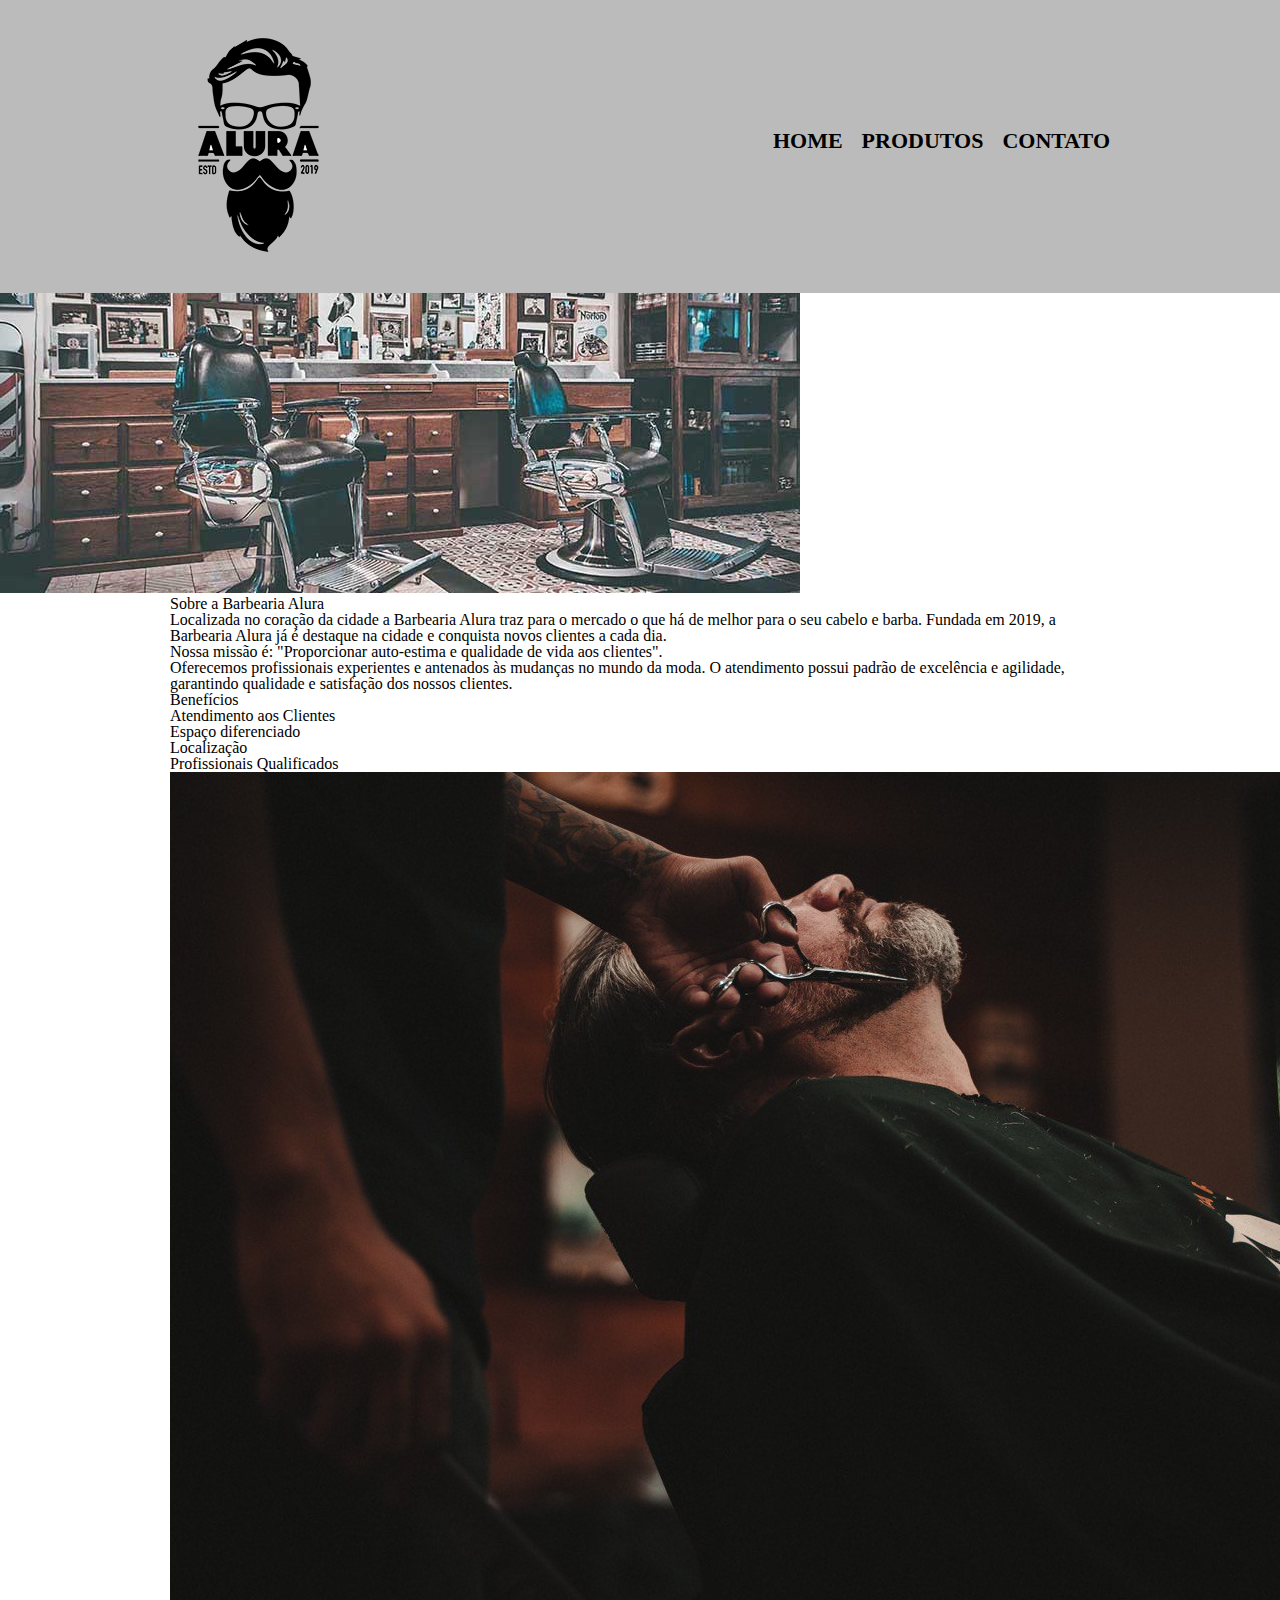
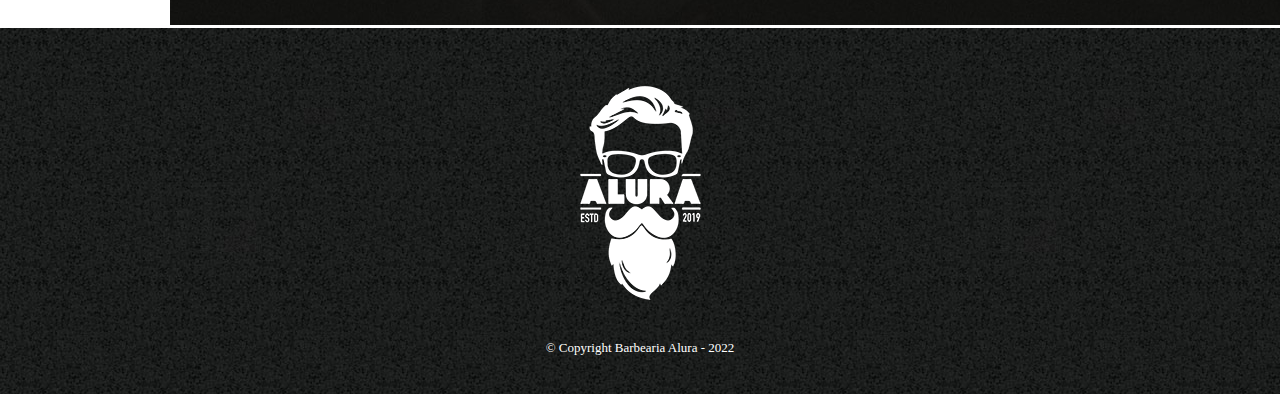
==== index.html @ 00eb18dc "Melhorando a estrutura da página principal index" ====
<!DOCTYPE html>
<html lang="pt-br">
	<head>
		<meta charset="UTF-8">
		<title>Barbearia Alura</title>
		<link rel="stylesheet" href="style/reset.css">
		<link rel="stylesheet" href="style/style.css">
	</head>
	<body>
		<header>
			<div class="caixa">
				<h1><img src="img/logo.png"></h1>
				<nav>
					<ul>
						<li><a href="index.html">Home</a></li>
						<li><a href="produtos.html">Produtos</a></li>
						<li><a href="contato.html">Contato</a></li>
					</ul>
				</nav>
			</div>
		</header>
        <img id="banner" src="img/banner.jpg">
        <main>
            <section class="principal">
                <h2 class="titulo-centralizado">Sobre a Barbearia Alura</h2>
                <p>Localizada no coração da cidade a <strong>Barbearia Alura</strong> traz para o mercado o que há de melhor para o seu cabelo e barba. Fundada em 2019, a Barbearia Alura já é destaque na cidade e conquista novos clientes a cada dia.</p>
                <p id="missao"><em>Nossa missão é: <strong>"Proporcionar auto-estima e qualidade de vida aos clientes"</strong>.</em></p>
                <p>Oferecemos profissionais experientes e antenados às mudanças no mundo da moda. O atendimento possui padrão de excelência e agilidade, garantindo qualidade e satisfação dos nossos clientes.</p>
            </section>
            <section class="beneficios">
                <h3 class="titulo-centralizado">Benefícios</h3>
                <ul>
                    <li class="itens">Atendimento aos Clientes</li>
                    <li class="itens">Espaço diferenciado</li>
                    <li class="itens">Localização</li>
                    <li class="itens">Profissionais Qualificados</li>
                </ul>
                <img src="img/beneficios.jpg" class="imagembeneficios">
            </section>
        </main>
        <footer>
			<img src="img/logo-branco.png">
			<p class="copyright">&copy; Copyright Barbearia Alura - 2022</p>
		</footer>
	</body>
</html>
---- style/style.css ----
header {
	background: #BBBBBB;
	padding: 20px 0;
}

.caixa {
	position: relative;
	width: 940px;
	margin: 0 auto;
}

nav {
	position: absolute;
	top: 110px;
	right: 0;
}

nav li {
	display: inline;
	margin: 0 0 0 15px;
}

nav a {
	text-transform: uppercase;
	color: #000000;
	font-weight: bold;
	font-size: 22px;
	text-decoration: none;
}

nav a:hover {
	color: #C78C19;
	text-decoration: underline;
}

.produtos {
	width: 940px;
	margin: 0 auto;
	padding: 50px 0;
}

.produtos li {
	display: inline-block;
	text-align: center;
	width: 30%;
	vertical-align: top;
	margin: 0 1.5%;
	padding: 30px 20px;
	box-sizing: border-box;
	border: 2px solid #000000;
	border-radius: 10px;
}

.produtos li:hover {
	border-color: #C78C19;
}

.produtos li:active {
	border-color: #088C19;	
}

.produtos li:hover h2 {
	font-size: 34px;
}

.produtos h2 {
	font-size: 30px;
	font-weight: bold;
}

.produto-descricao {
	font-size: 18px;
}

.produto-preco {
	font-size: 22px;
	font-weight: bold;
	margin-top: 10px;
}

footer {
	text-align: center;
	background: url("../img/bg.jpg");
	padding: 40px 0;
}

.copyright {
	color: #FFFFFF;
	font-size: 13px;
	margin: 20px 0 0;
}

main {
	width: 940px;
	margin: 0 auto;
}

form {
	margin: 40px 0;
}

form label, form legend {
	display:block;
	font-size: 20px;
	margin: 0 0 10px;
}

.input-padrao {
	display: block;
	margin: 0 0 20px;
	padding: 10px 25px;
	width: 50%;
}

.checkbox {
	margin: 20px 0;
}

.enviar {
	width:40%;
	padding: 15px 0;
	background: orange;
	color: white;
	font-weight: bold;
	font-size: 18px;
	border: none;
	border-radius: 5px;
	transition: 1s all;
	cursor: pointer;
}

.enviar:hover {
	background: darkorange;
	transform: scale(1.2);
}

table {
	margin: 20px 0 40px;
}

thead {
	background: #555555;
	color: white;
	font-weight: bold;
}

td, th {
	border: 1px solid #000000;
	padding: 8px 15px;
}
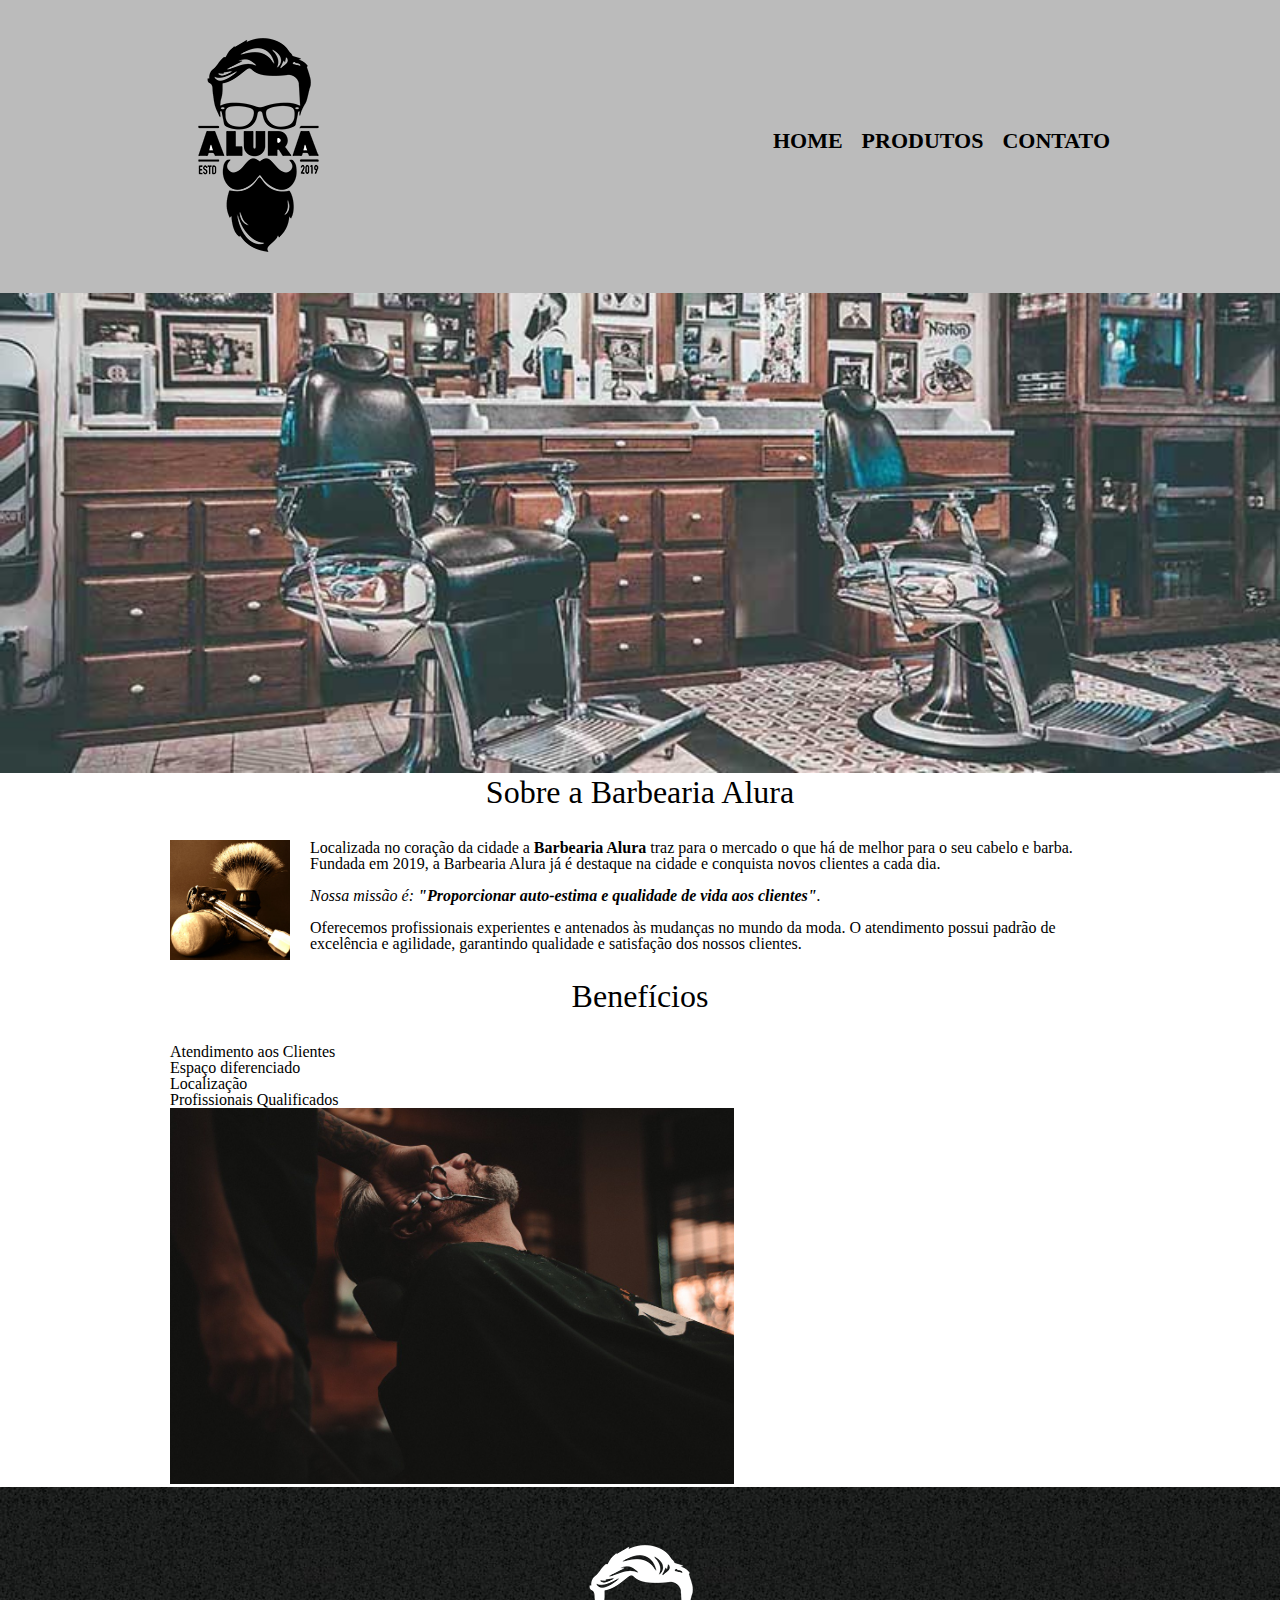
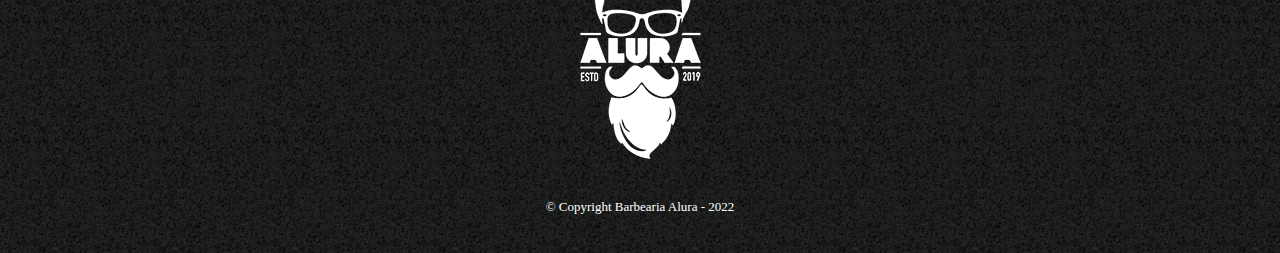
==== commit 8c76c735: "Melhorando style da página principal index" ====
--- a/index.html
+++ b/index.html
@@ -19,16 +19,17 @@
 				</nav>
 			</div>
 		</header>
-        <img id="banner" src="img/banner.jpg">
+        <img class="banner" src="img/banner.jpg">
         <main>
             <section class="principal">
-                <h2 class="titulo-centralizado">Sobre a Barbearia Alura</h2>
+                <h2 class="titulo-principal">Sobre a Barbearia Alura</h2>
+                <img class="utensilios" src="img/utensilios.jpg" alt="Utensílios de um barbeiro">
                 <p>Localizada no coração da cidade a <strong>Barbearia Alura</strong> traz para o mercado o que há de melhor para o seu cabelo e barba. Fundada em 2019, a Barbearia Alura já é destaque na cidade e conquista novos clientes a cada dia.</p>
                 <p id="missao"><em>Nossa missão é: <strong>"Proporcionar auto-estima e qualidade de vida aos clientes"</strong>.</em></p>
                 <p>Oferecemos profissionais experientes e antenados às mudanças no mundo da moda. O atendimento possui padrão de excelência e agilidade, garantindo qualidade e satisfação dos nossos clientes.</p>
             </section>
             <section class="beneficios">
-                <h3 class="titulo-centralizado">Benefícios</h3>
+                <h3 class="titulo-principal">Benefícios</h3>
                 <ul>
                     <li class="itens">Atendimento aos Clientes</li>
                     <li class="itens">Espaço diferenciado</li>
--- a/style/style.css
+++ b/style/style.css
@@ -147,4 +147,37 @@
 td, th {
 	border: 1px solid #000000;
 	padding: 8px 15px;
-}+}
+/* css da página inicial */
+.banner {
+    width: 100%;
+}
+
+.titulo-principal {
+    text-align: center;
+    font-size: 2em;
+    margin-bottom: 1em;
+    clear: left;
+}
+
+.principal p {
+    margin-bottom: 1em;
+}
+
+.principal strong {
+    font-weight: bold;
+}
+
+.principal em {
+    font-style: italic;
+}
+
+.utensilios {
+    width: 120px;
+    float: left;
+    margin: 0 20px 20px 0;
+}
+
+.imagembeneficios {
+    width: 60%;
+}
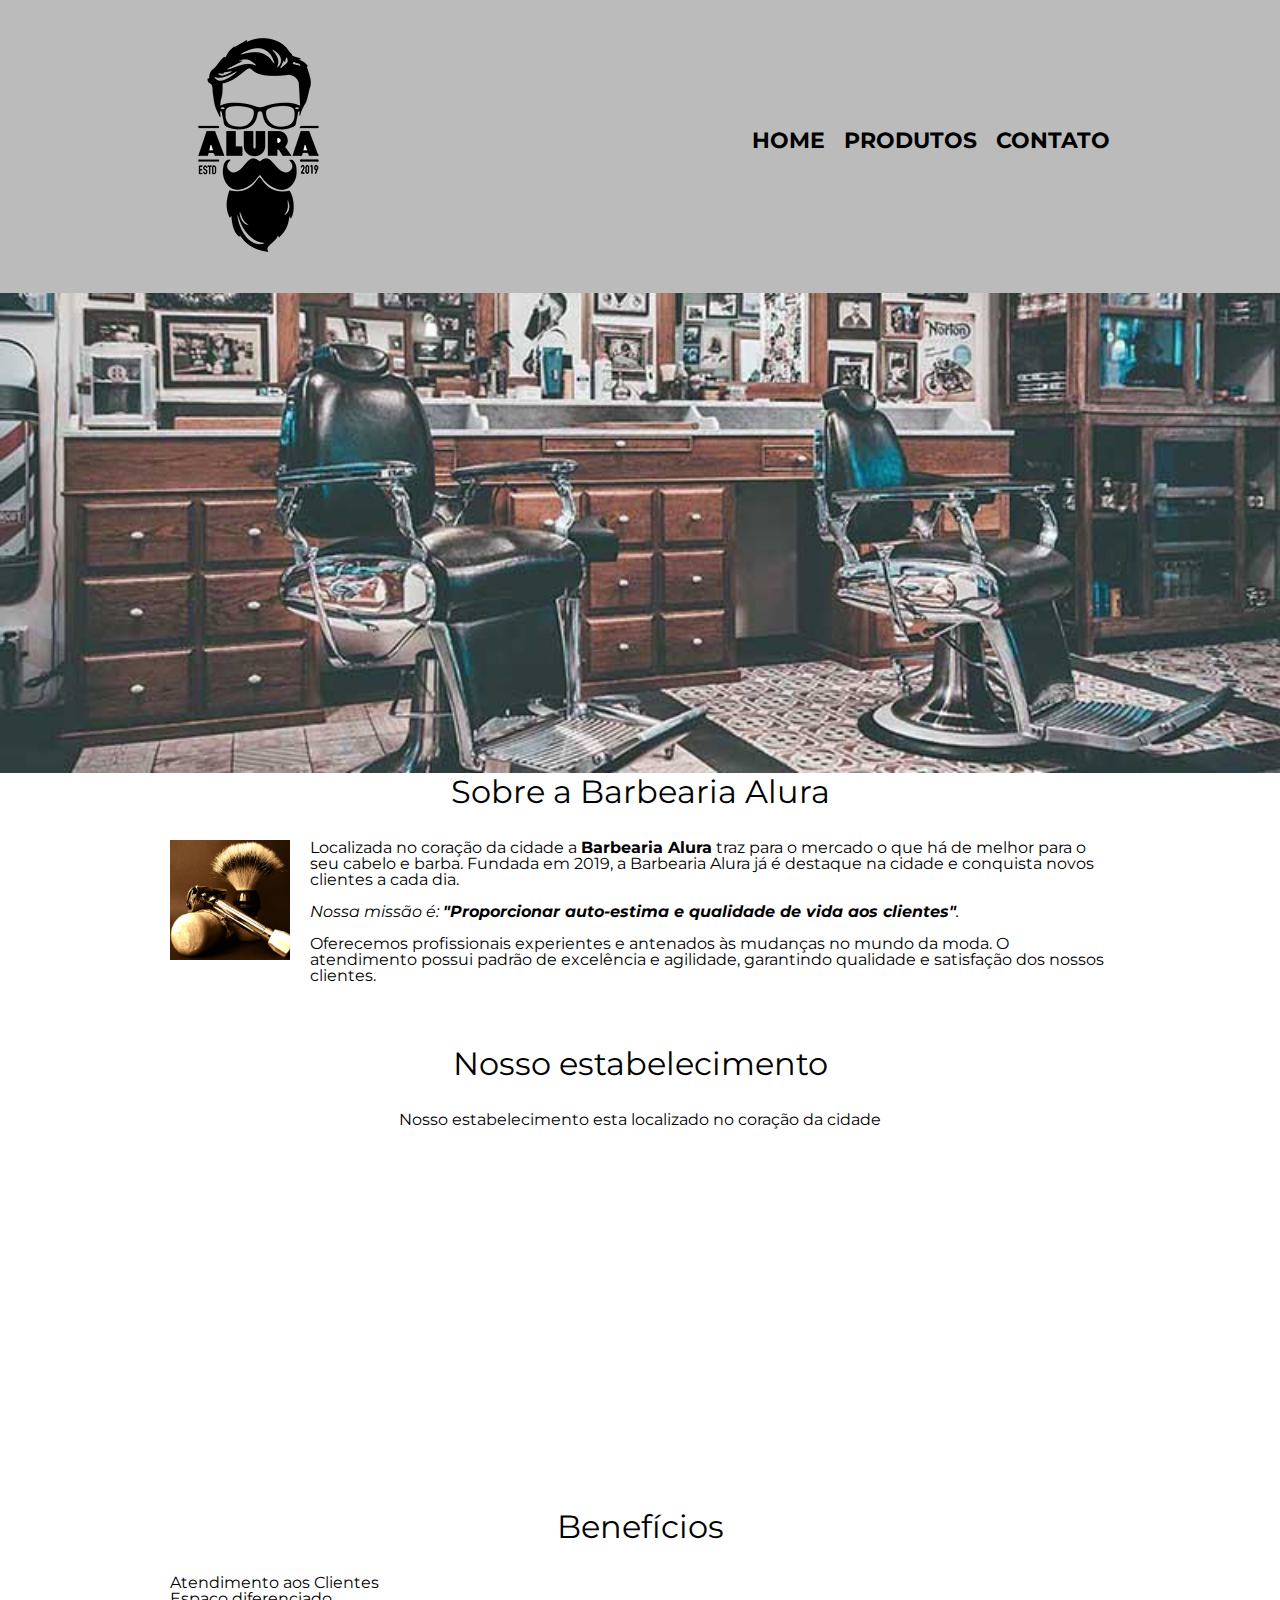
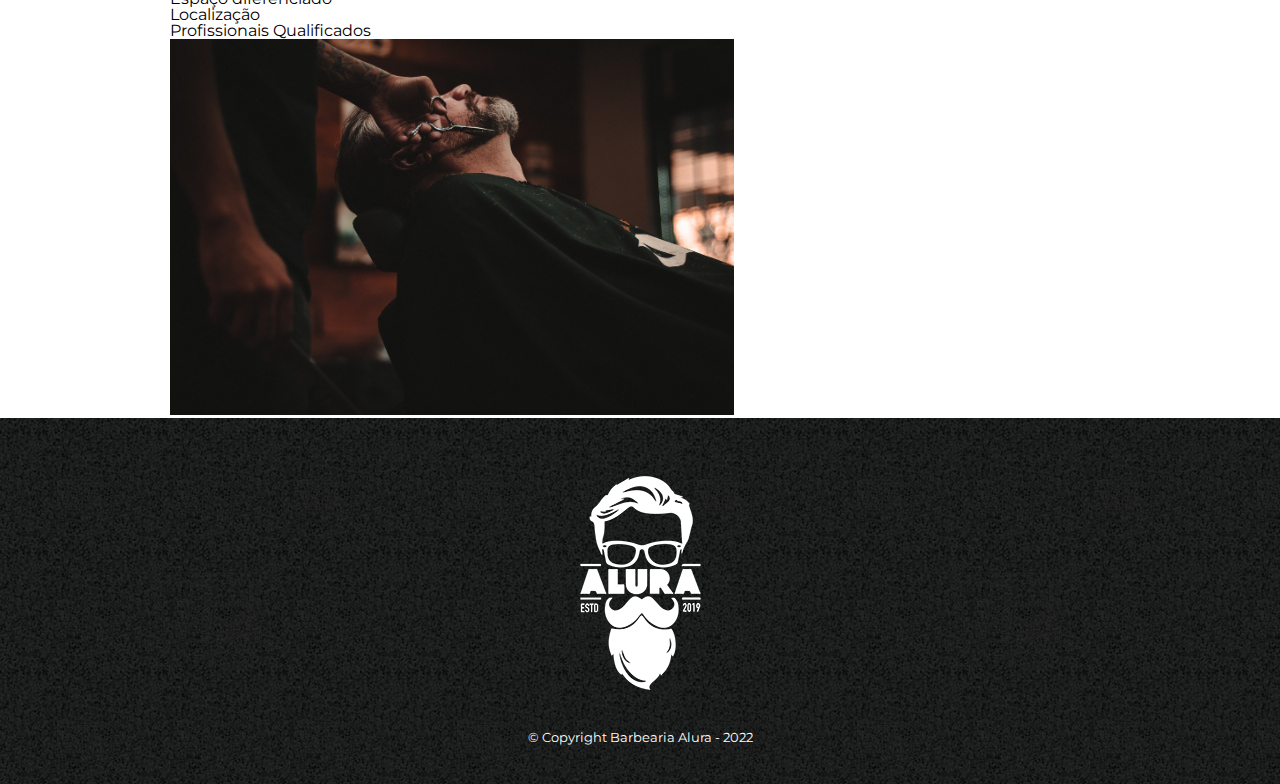
==== commit deb65fb8: "Mudando a fonte, inserindo mapa e style da section nosso estabelecimento" ====
--- a/index.html
+++ b/index.html
@@ -5,6 +5,7 @@
 		<title>Barbearia Alura</title>
 		<link rel="stylesheet" href="style/reset.css">
 		<link rel="stylesheet" href="style/style.css">
+        <link href="https://fonts.googleapis.com/css?family=Montserrat&display=swap" rel="stylesheet">
 	</head>
 	<body>
 		<header>
@@ -28,6 +29,11 @@
                 <p id="missao"><em>Nossa missão é: <strong>"Proporcionar auto-estima e qualidade de vida aos clientes"</strong>.</em></p>
                 <p>Oferecemos profissionais experientes e antenados às mudanças no mundo da moda. O atendimento possui padrão de excelência e agilidade, garantindo qualidade e satisfação dos nossos clientes.</p>
             </section>
+            <section class="mapa">
+                <h3 class="titulo-principal">Nosso estabelecimento</h3>
+                <p>Nosso estabelecimento esta localizado no coração da cidade</p>
+                <iframe src="https://www.google.com/maps/embed?pb=!1m18!1m12!1m3!1d3656.448598130907!2d-46.634653385542414!3d-23.588239368469353!2m3!1f0!2f0!3f0!3m2!1i1024!2i768!4f13.1!3m3!1m2!1s0x94ce5a2b2ed7f3a1%3A0xab35da2f5ca62674!2sCaelum%20-%20Escola%20de%20Tecnologia!5e0!3m2!1spt-BR!2sbr!4v1580916426151!5m2!1spt-BR!2sbr" width="100%" height="300" frameborder="0" style="border:0;" allowfullscreen=""></iframe>
+            </section>
             <section class="beneficios">
                 <h3 class="titulo-principal">Benefícios</h3>
                 <ul>
--- a/style/style.css
+++ b/style/style.css
@@ -1,3 +1,7 @@
+body {
+    font-family: 'Montserrat', sans-serif;
+}
+
 header {
 	background: #BBBBBB;
 	padding: 20px 0;
@@ -181,3 +185,12 @@
 .imagembeneficios {
     width: 60%;
 }
+
+.mapa {
+    padding: 3em 0;
+}
+
+.mapa p {
+    margin-bottom: 2em;
+    text-align: center;
+}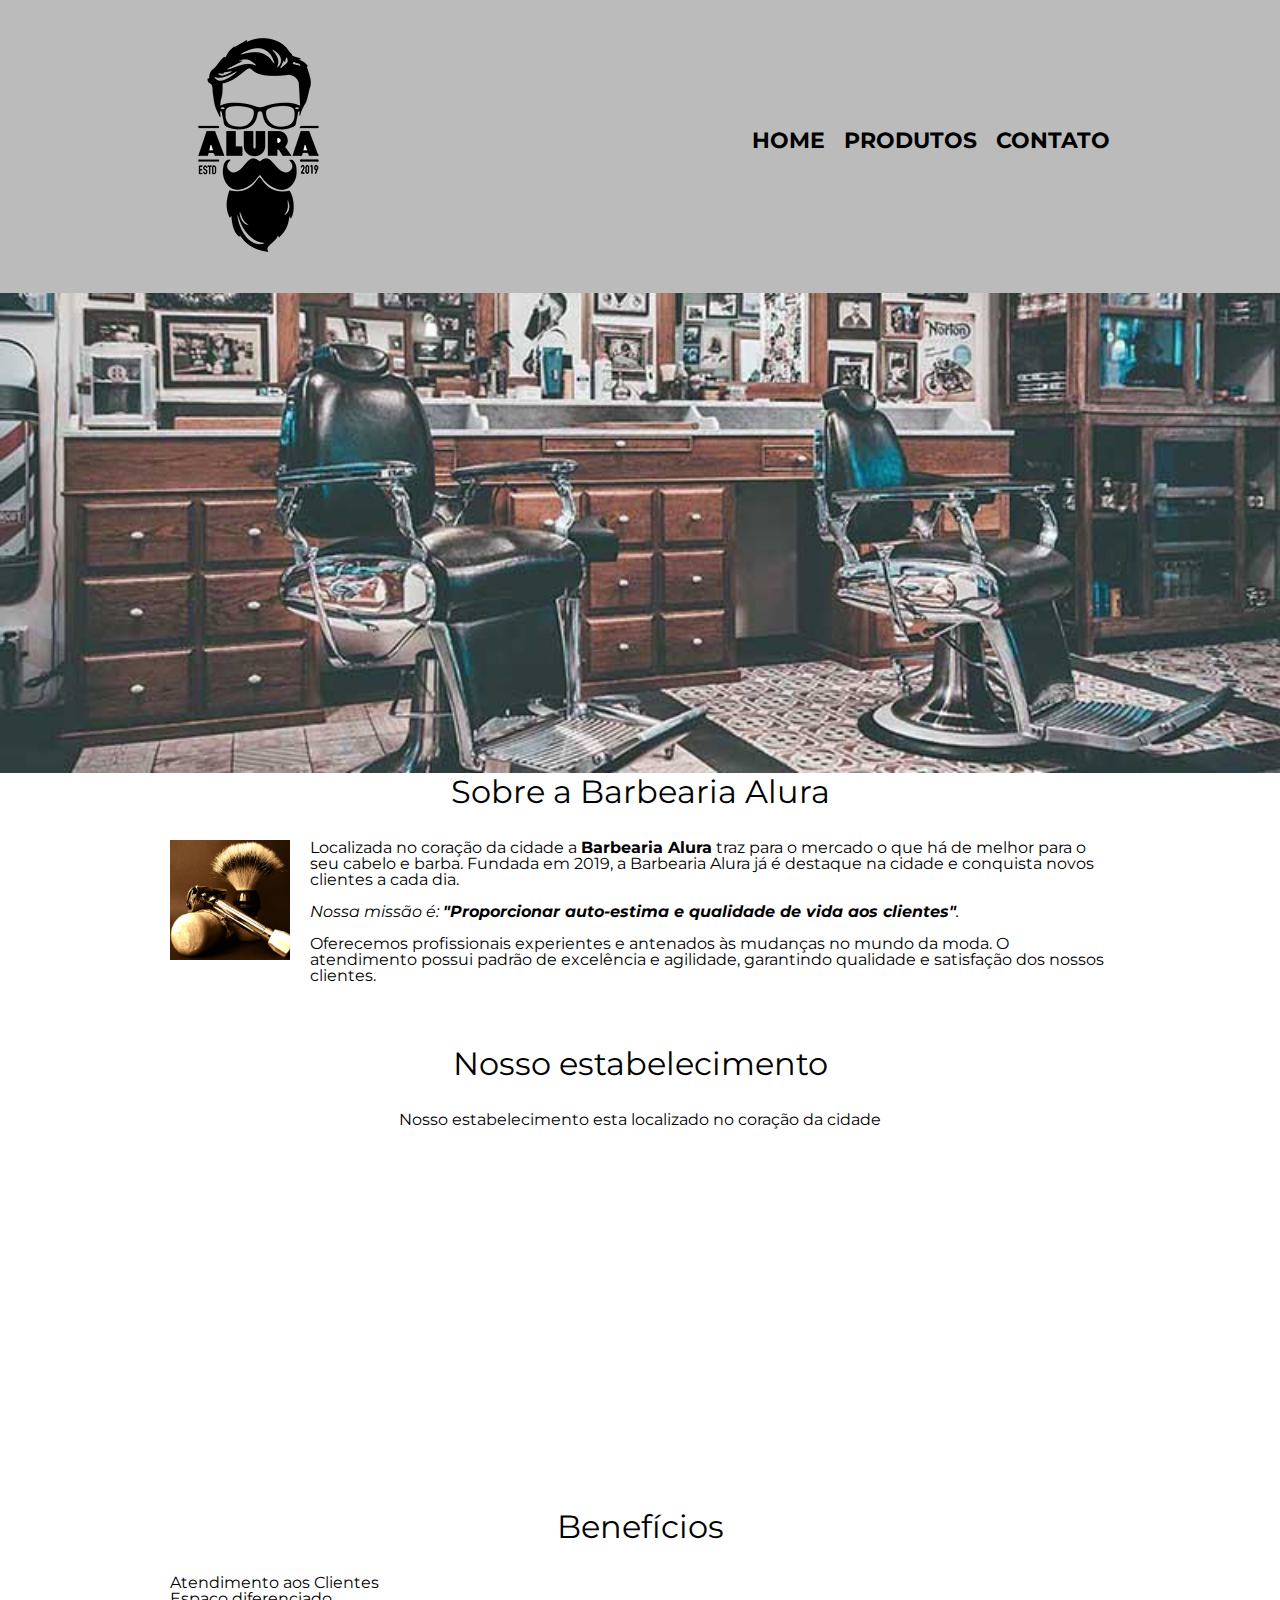
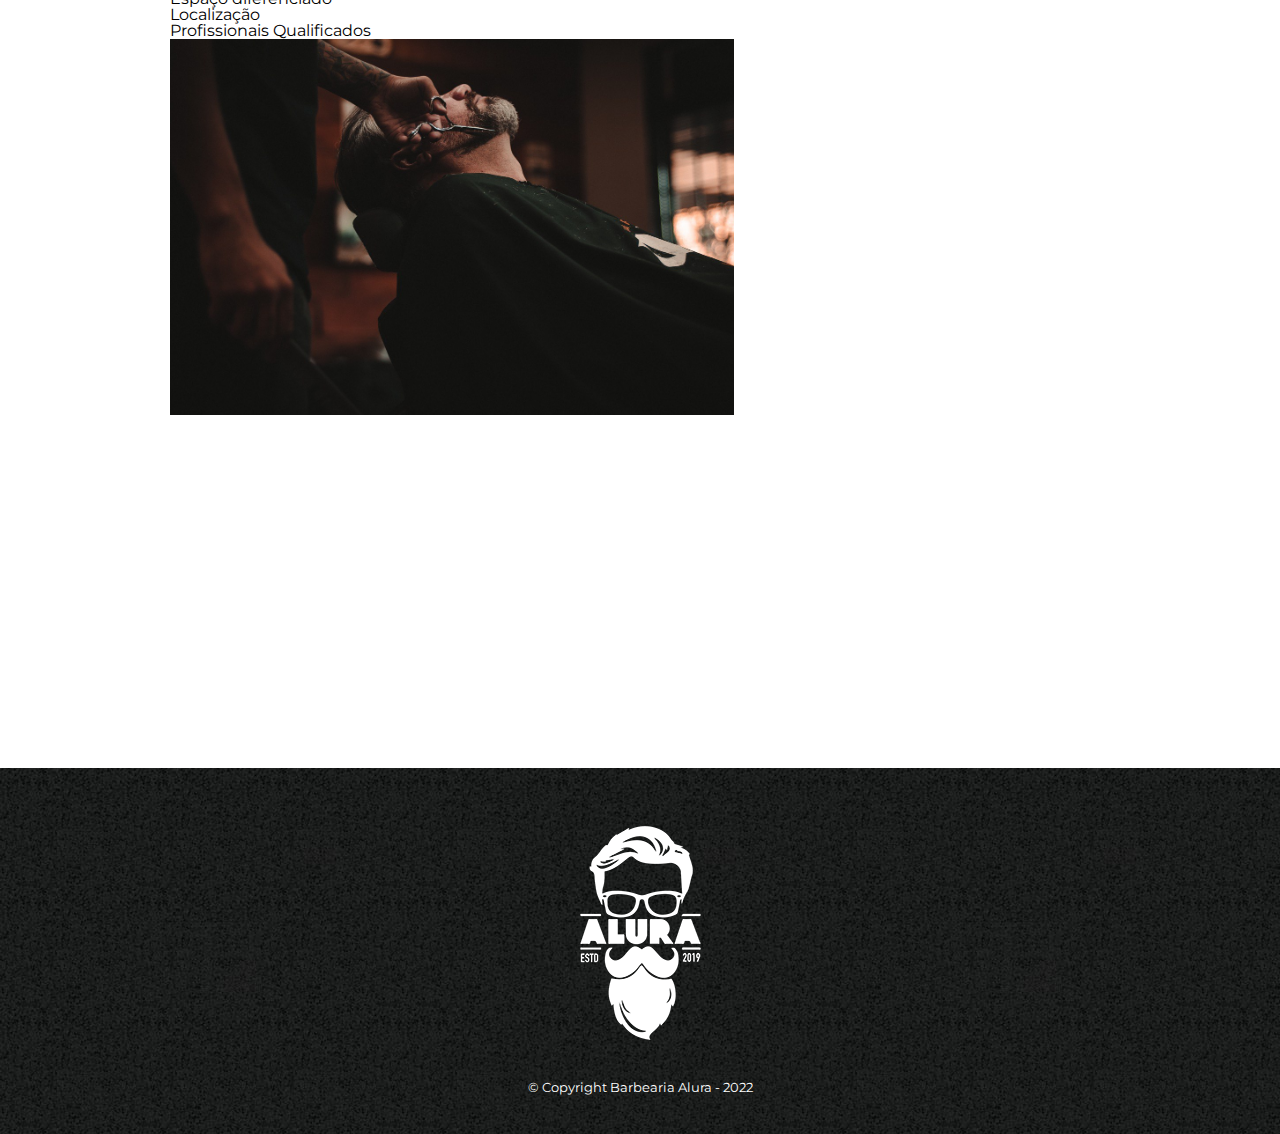
==== commit fab622d0: "Adicionando vídeo e tratando o style dele" ====
--- a/index.html
+++ b/index.html
@@ -43,6 +43,9 @@
                     <li class="itens">Profissionais Qualificados</li>
                 </ul>
                 <img src="img/beneficios.jpg" class="imagembeneficios">
+                <div class="video">
+                    <iframe width="560" height="315" src="https://www.youtube.com/embed/wcVVXUV0YUY" frameborder="0" allow="accelerometer; autoplay; encrypted-media; gyroscope; picture-in-picture" allowfullscreen></iframe>
+                </div>
             </section>
         </main>
         <footer>
--- a/style/style.css
+++ b/style/style.css
@@ -193,4 +193,9 @@
 .mapa p {
     margin-bottom: 2em;
     text-align: center;
+}
+
+.video {
+    width: 560px;
+    margin: 1em auto;
 }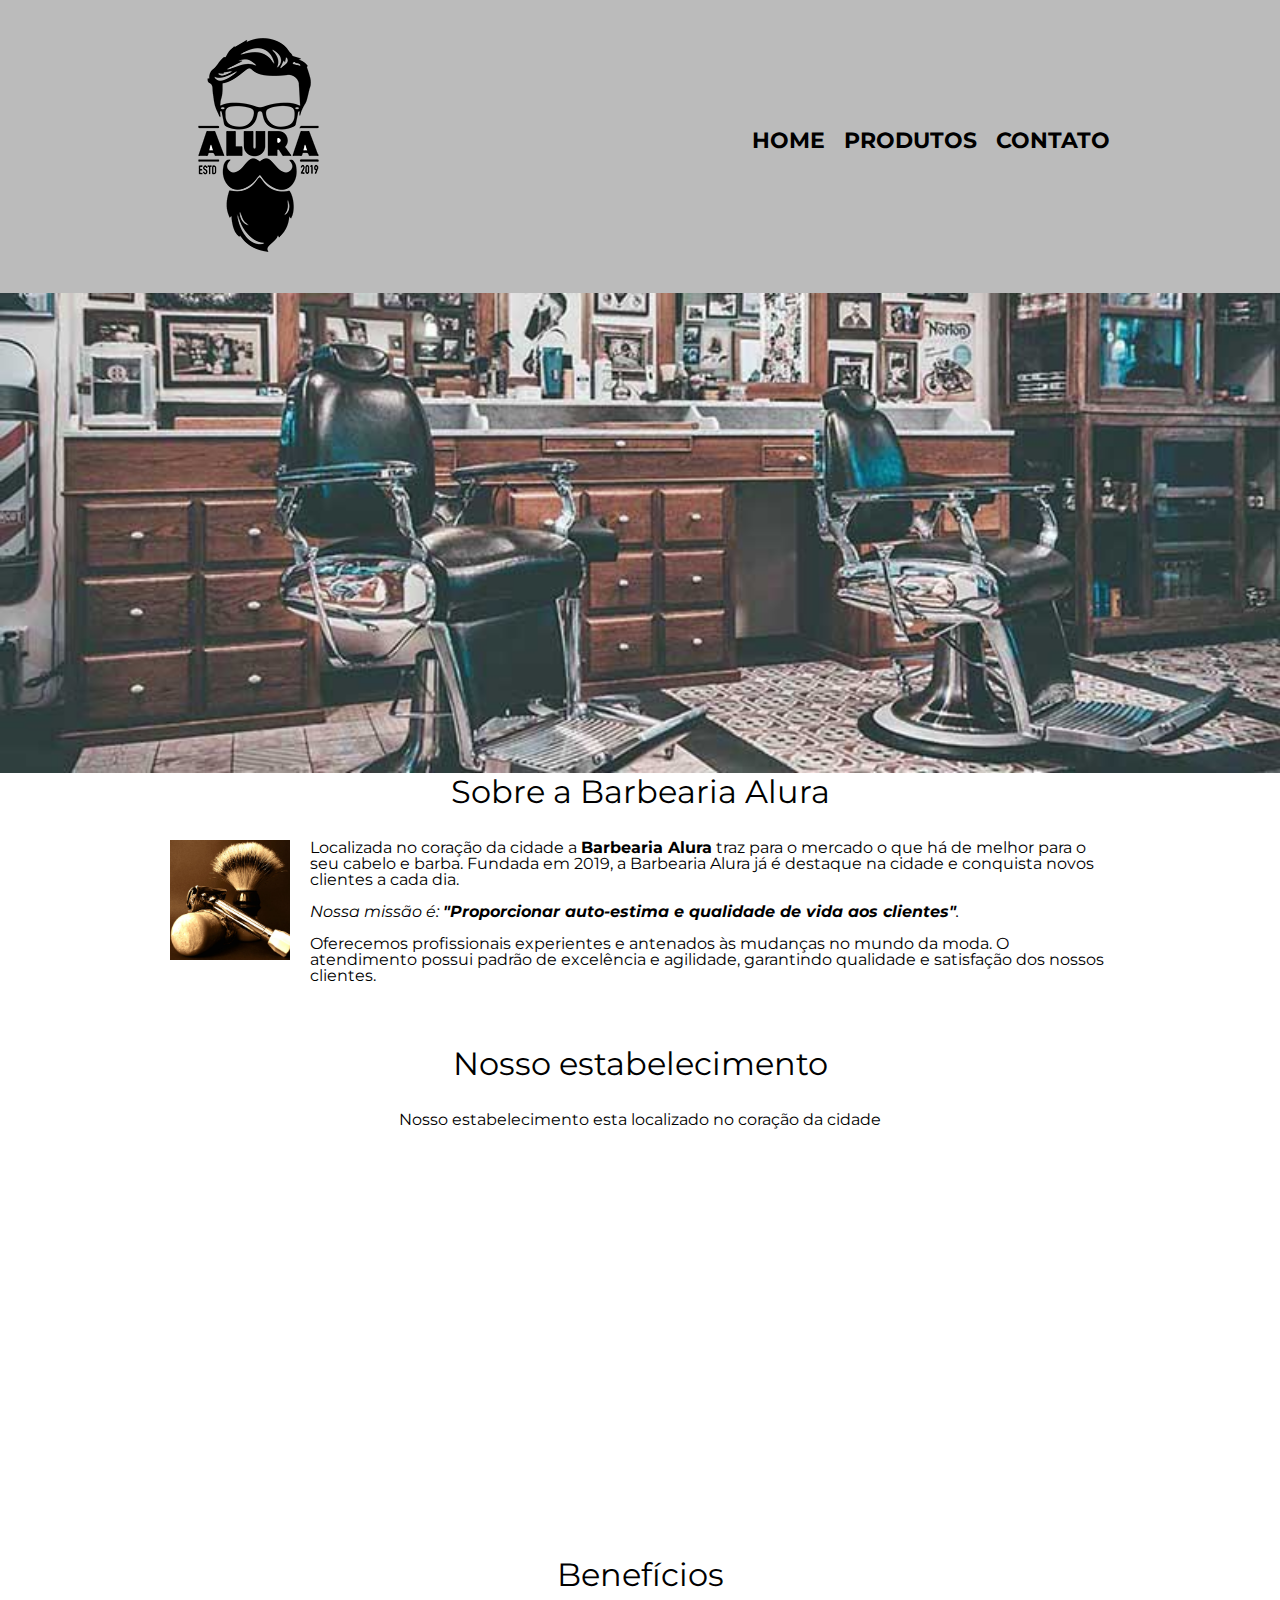
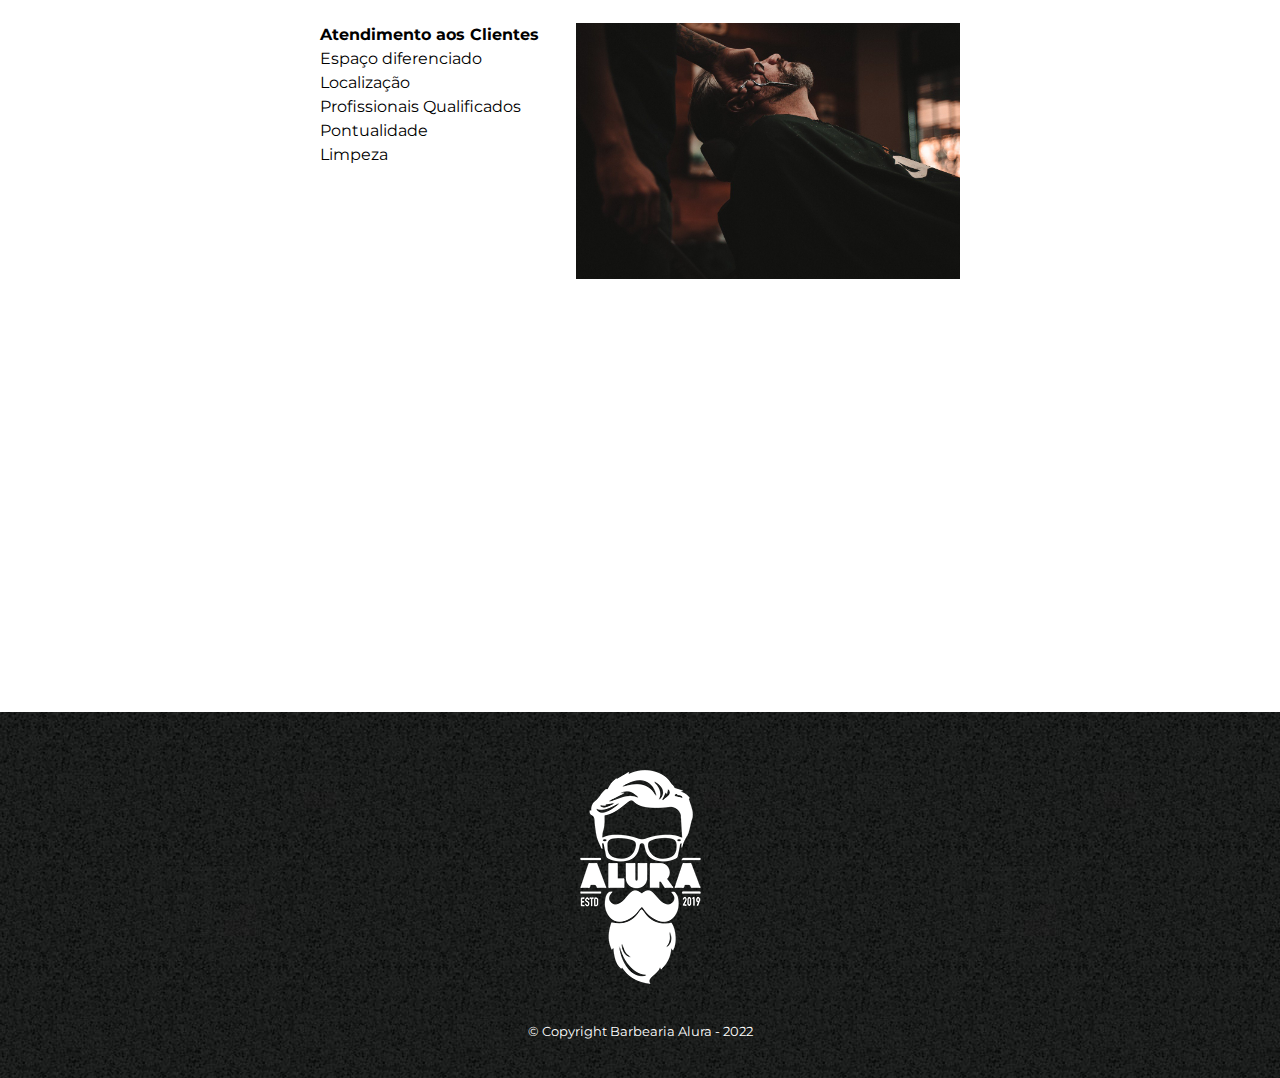
==== commit 0c65409b: "Melhorando style da página benefícios" ====
--- a/index.html
+++ b/index.html
@@ -36,13 +36,16 @@
             </section>
             <section class="beneficios">
                 <h3 class="titulo-principal">Benefícios</h3>
-                <ul>
-                    <li class="itens">Atendimento aos Clientes</li>
-                    <li class="itens">Espaço diferenciado</li>
-                    <li class="itens">Localização</li>
-                    <li class="itens">Profissionais Qualificados</li>
-                </ul>
-                <img src="img/beneficios.jpg" class="imagembeneficios">
+                <div class="conteudo-beneficios">
+                    <ul class="lista-beneficios">
+                        <li class="itens">Atendimento aos Clientes</li>
+                        <li class="itens">Espaço diferenciado</li>
+                        <li class="itens">Localização</li>
+                        <li class="itens">Profissionais Qualificados</li>
+                        <li class="itens">Pontualidade</li>
+                        <li class="itens">Limpeza</li>
+                    </ul><img class="imagem-beneficios" src="img/beneficios.jpg">
+                </div>
                 <div class="video">
                     <iframe width="560" height="315" src="https://www.youtube.com/embed/wcVVXUV0YUY" frameborder="0" allow="accelerometer; autoplay; encrypted-media; gyroscope; picture-in-picture" allowfullscreen></iframe>
                 </div>
--- a/style/style.css
+++ b/style/style.css
@@ -182,10 +182,6 @@
     margin: 0 20px 20px 0;
 }
 
-.imagembeneficios {
-    width: 60%;
-}
-
 .mapa {
     padding: 3em 0;
 }
@@ -195,7 +191,34 @@
     text-align: center;
 }
 
+.beneficios {
+    padding: 3em 0;
+}
+
+.conteudo-beneficios {
+    width: 640px;
+    margin: 0 auto;
+}
+
+.lista-beneficios {
+    width: 40%;
+    display: inline-block;
+    vertical-align: top;
+}
+
+.itens {
+    line-height: 1.5;
+}
+
+.itens:first-child {
+    font-weight: bold;
+}
+
+.imagem-beneficios {
+    width: 60%;
+}
+
 .video {
     width: 560px;
-    margin: 1em auto;
+    margin: 2em auto;
 }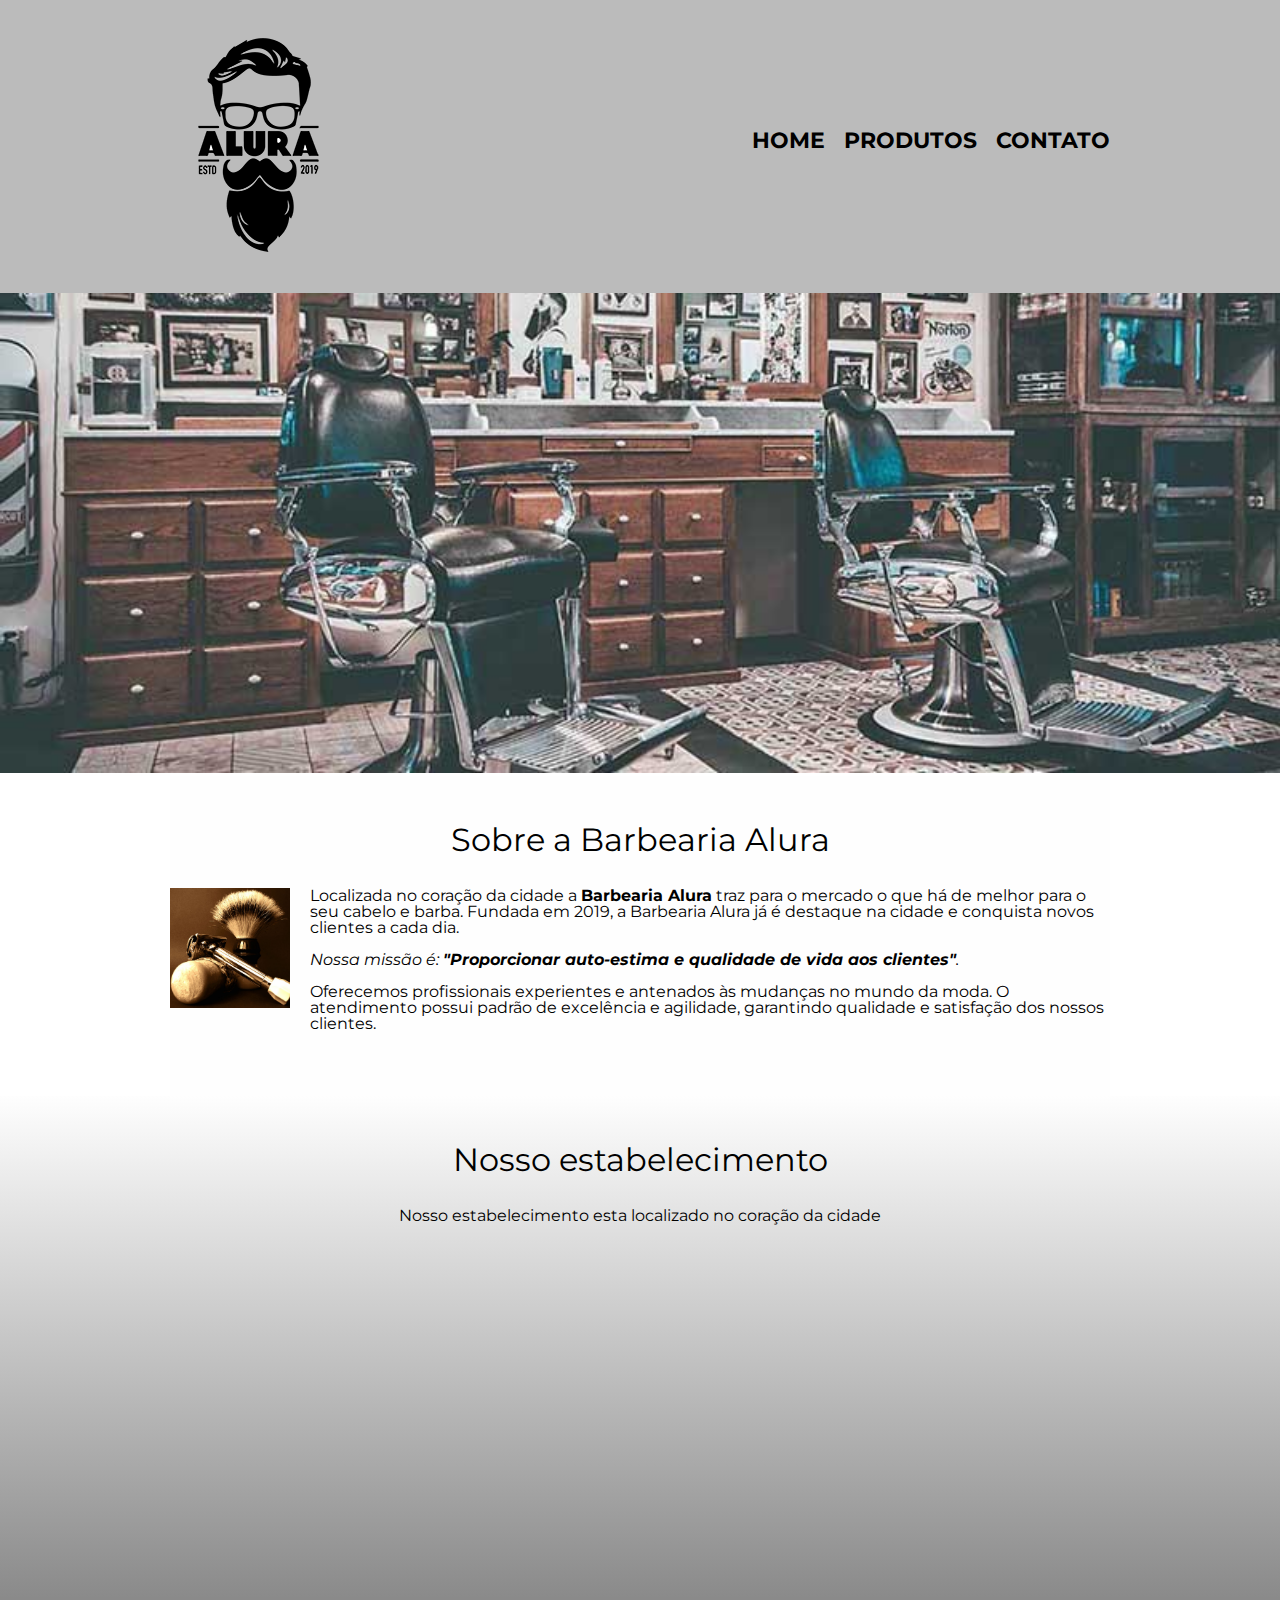
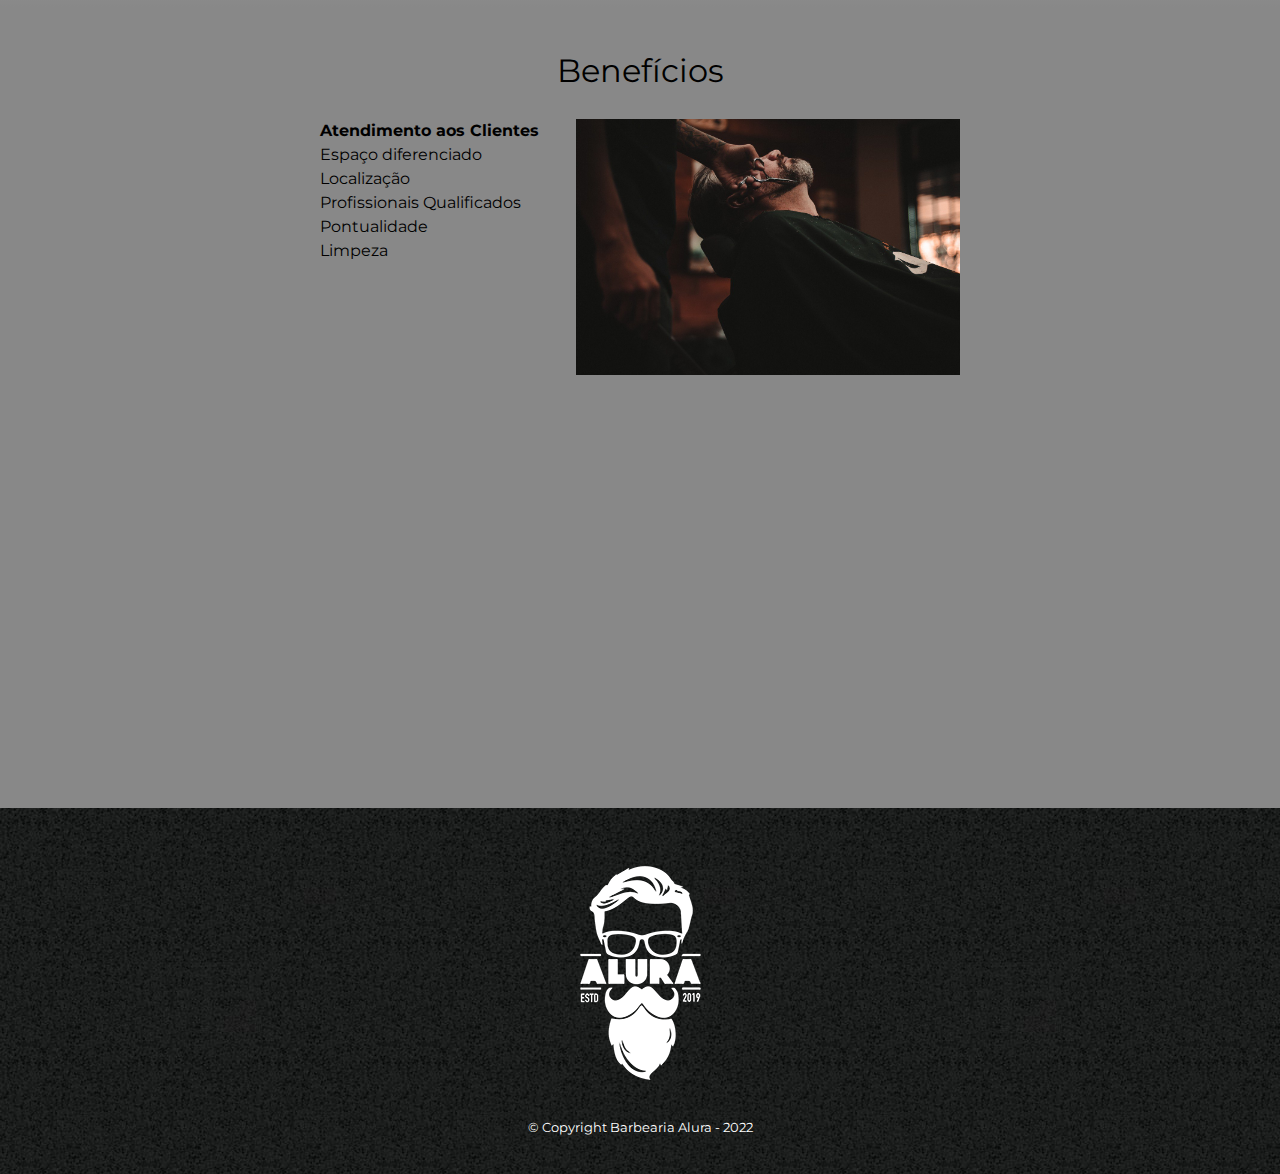
==== commit 539e8ad5: "Criando degrade da página principal index" ====
--- a/index.html
+++ b/index.html
@@ -32,7 +32,9 @@
             <section class="mapa">
                 <h3 class="titulo-principal">Nosso estabelecimento</h3>
                 <p>Nosso estabelecimento esta localizado no coração da cidade</p>
-                <iframe src="https://www.google.com/maps/embed?pb=!1m18!1m12!1m3!1d3656.448598130907!2d-46.634653385542414!3d-23.588239368469353!2m3!1f0!2f0!3f0!3m2!1i1024!2i768!4f13.1!3m3!1m2!1s0x94ce5a2b2ed7f3a1%3A0xab35da2f5ca62674!2sCaelum%20-%20Escola%20de%20Tecnologia!5e0!3m2!1spt-BR!2sbr!4v1580916426151!5m2!1spt-BR!2sbr" width="100%" height="300" frameborder="0" style="border:0;" allowfullscreen=""></iframe>
+                <div class="mapa-conteudo">
+                    <iframe src="https://www.google.com/maps/embed?pb=!1m18!1m12!1m3!1d3656.448598130907!2d-46.634653385542414!3d-23.588239368469353!2m3!1f0!2f0!3f0!3m2!1i1024!2i768!4f13.1!3m3!1m2!1s0x94ce5a2b2ed7f3a1%3A0xab35da2f5ca62674!2sCaelum%20-%20Escola%20de%20Tecnologia!5e0!3m2!1spt-BR!2sbr!4v1580916426151!5m2!1spt-BR!2sbr" width="100%" height="300" frameborder="0" style="border:0;" allowfullscreen=""></iframe>
+                </div>
             </section>
             <section class="beneficios">
                 <h3 class="titulo-principal">Benefícios</h3>
--- a/style/style.css
+++ b/style/style.css
@@ -94,11 +94,6 @@
 	margin: 20px 0 0;
 }
 
-main {
-	width: 940px;
-	margin: 0 auto;
-}
-
 form {
 	margin: 40px 0;
 }
@@ -152,6 +147,7 @@
 	border: 1px solid #000000;
 	padding: 8px 15px;
 }
+
 /* css da página inicial */
 .banner {
     width: 100%;
@@ -164,6 +160,13 @@
     clear: left;
 }
 
+.principal {
+    padding: 3em 0;
+    background-color: #fefefe;
+    width: 940px;
+	margin: 0 auto;
+}
+
 .principal p {
     margin-bottom: 1em;
 }
@@ -184,6 +187,12 @@
 
 .mapa {
     padding: 3em 0;
+    background: linear-gradient(#fefefe, #888888);
+}
+
+.mapa-conteudo {
+    width: 940px;
+    margin: 0 auto;
 }
 
 .mapa p {
@@ -193,6 +202,7 @@
 
 .beneficios {
     padding: 3em 0;
+    background-color: #888888;
 }
 
 .conteudo-beneficios {
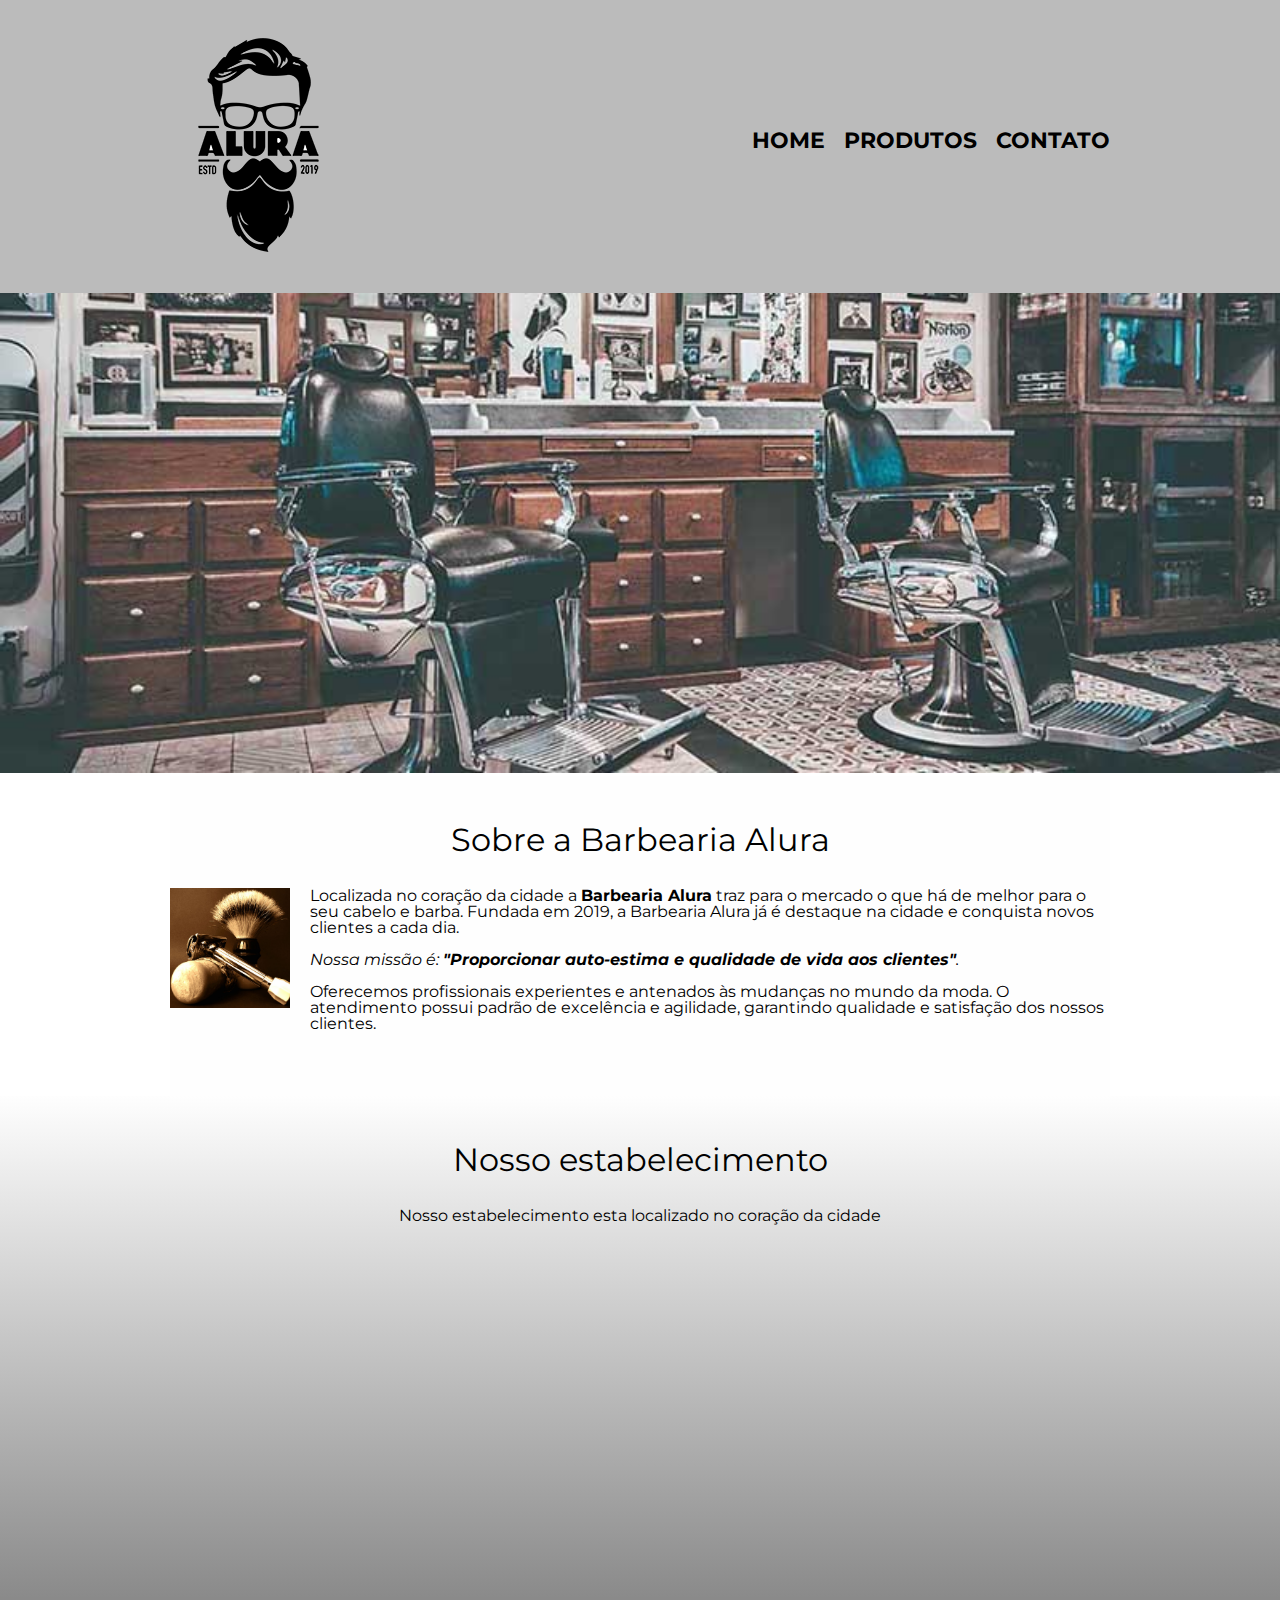
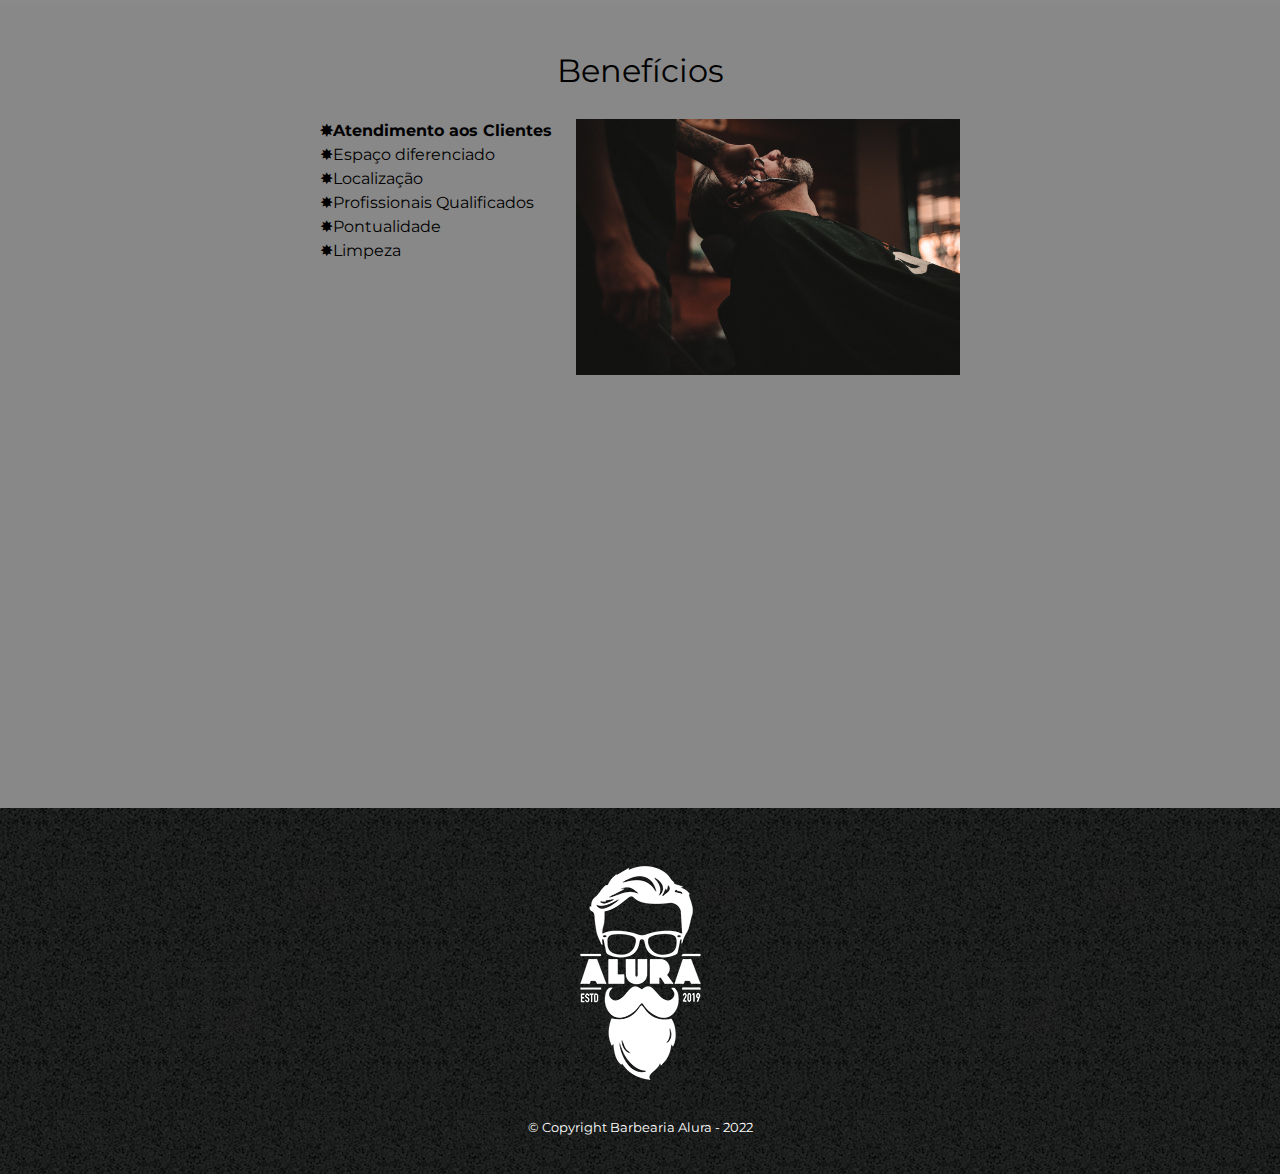
==== commit 75345c8a: "Melhorando style do site" ====
--- a/index.html
+++ b/index.html
@@ -10,7 +10,7 @@
 	<body>
 		<header>
 			<div class="caixa">
-				<h1><img src="img/logo.png"></h1>
+				<h1><a href="index.html"><img src="img/logo.png" alt="Logo da Barbearia Alura"></a></h1>
 				<nav>
 					<ul>
 						<li><a href="index.html">Home</a></li>
--- a/style/style.css
+++ b/style/style.css
@@ -159,6 +159,17 @@
     margin-bottom: 1em;
     clear: left;
 }
+ /*
+
+ .titulo-principal:before {
+     content: "[ ";
+ }
+ 
+ .titulo-principal:after {
+     content: " ]";
+ }
+
+ */
 
 .principal {
     padding: 3em 0;
@@ -224,8 +235,18 @@
     font-weight: bold;
 }
 
+.itens:before {
+    content: "✸";
+}
+
 .imagem-beneficios {
     width: 60%;
+    opacity: 1;
+    transition: 400ms;
+}
+
+.imagem-beneficios:hover {
+    opacity: 0.3;
 }
 
 .video {
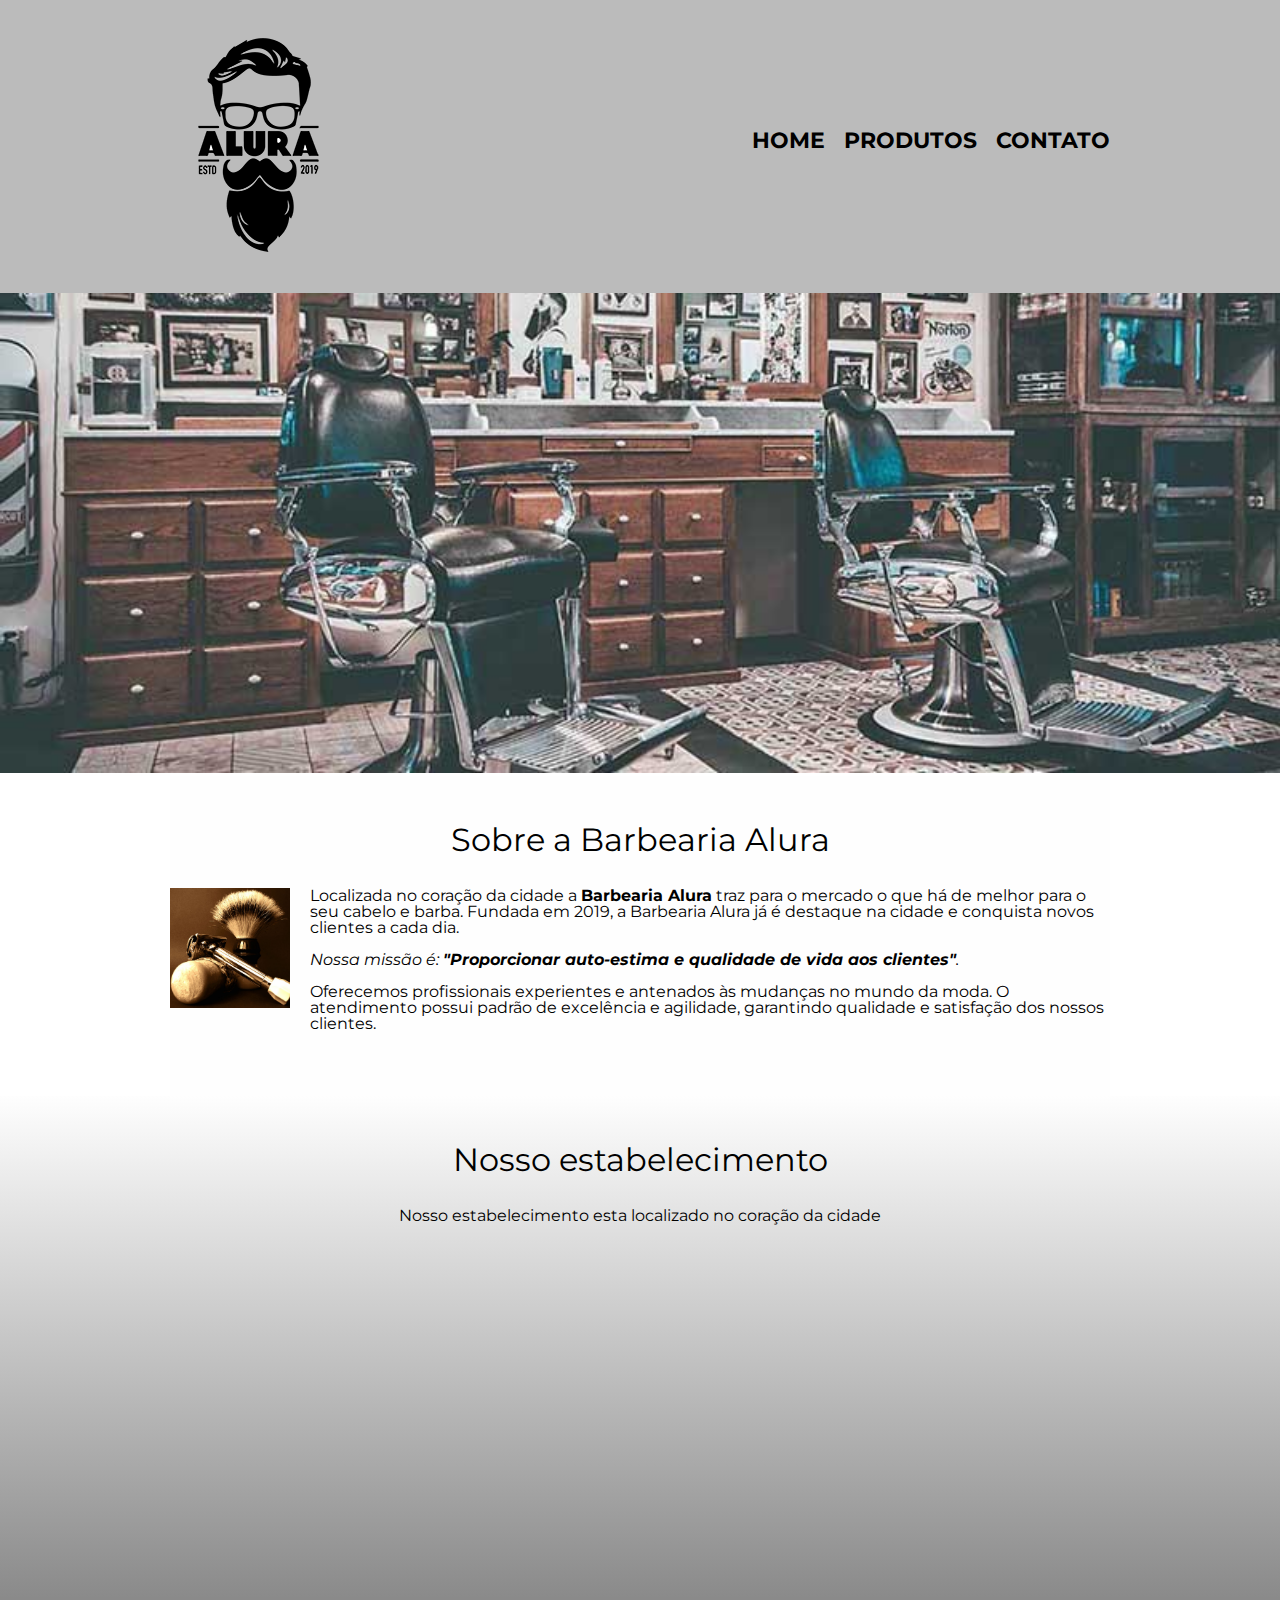
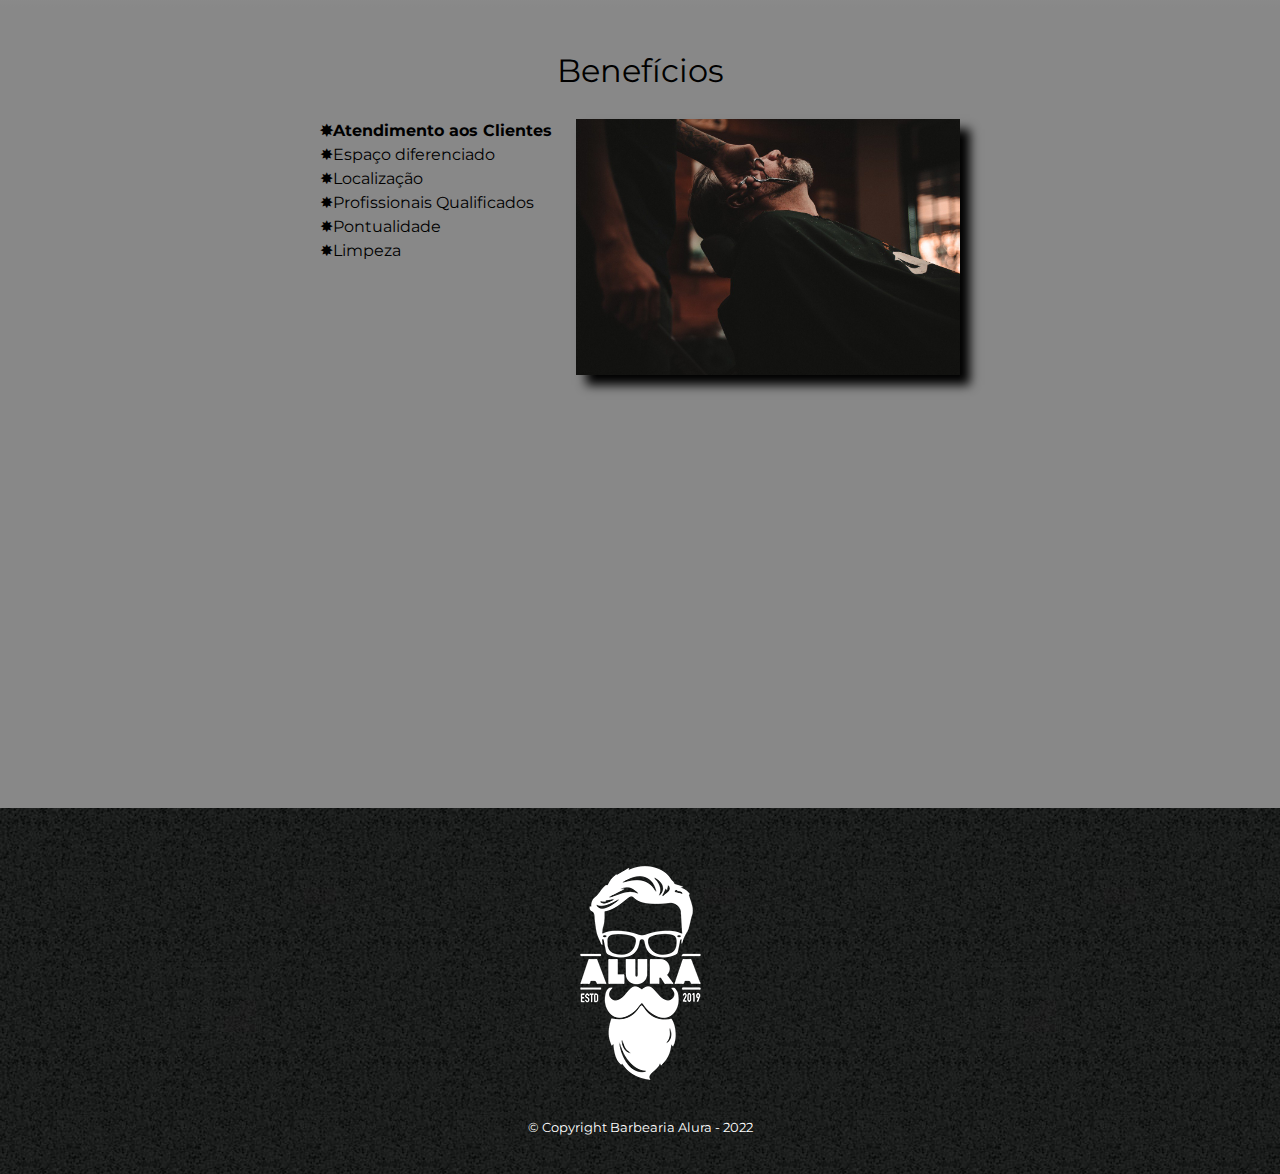
==== commit e7f7d58f: "Deixando a página principal adaptada para mobile" ====
--- a/index.html
+++ b/index.html
@@ -2,6 +2,7 @@
 <html lang="pt-br">
 	<head>
 		<meta charset="UTF-8">
+        <meta name="viewport" content="width=device-width">
 		<title>Barbearia Alura</title>
 		<link rel="stylesheet" href="style/reset.css">
 		<link rel="stylesheet" href="style/style.css">
@@ -49,7 +50,7 @@
                     </ul><img class="imagem-beneficios" src="img/beneficios.jpg">
                 </div>
                 <div class="video">
-                    <iframe width="560" height="315" src="https://www.youtube.com/embed/wcVVXUV0YUY" frameborder="0" allow="accelerometer; autoplay; encrypted-media; gyroscope; picture-in-picture" allowfullscreen></iframe>
+                    <iframe width="100%" height="315" src="https://www.youtube.com/embed/wcVVXUV0YUY" frameborder="0" allow="accelerometer; autoplay; encrypted-media; gyroscope; picture-in-picture" allowfullscreen></iframe>
                 </div>
             </section>
         </main>
--- a/style/style.css
+++ b/style/style.css
@@ -243,6 +243,7 @@
     width: 60%;
     opacity: 1;
     transition: 400ms;
+    box-shadow: 10px 10px 10px 0 #000000;
 }
 
 .imagem-beneficios:hover {
@@ -252,4 +253,23 @@
 .video {
     width: 560px;
     margin: 2em auto;
+}
+
+/* Mobile */
+@media screen and (max-width: 480px) {
+    .caixa, .principal, .conteudo-beneficios, .mapa-conteudo, .video {
+        width: auto;
+    }
+
+    h1 {
+        text-align: center;
+    }
+
+    nav {
+        position: static;
+    }
+
+    .lista-beneficios, .imagem-beneficios {
+        width: 100%;
+    }
 }